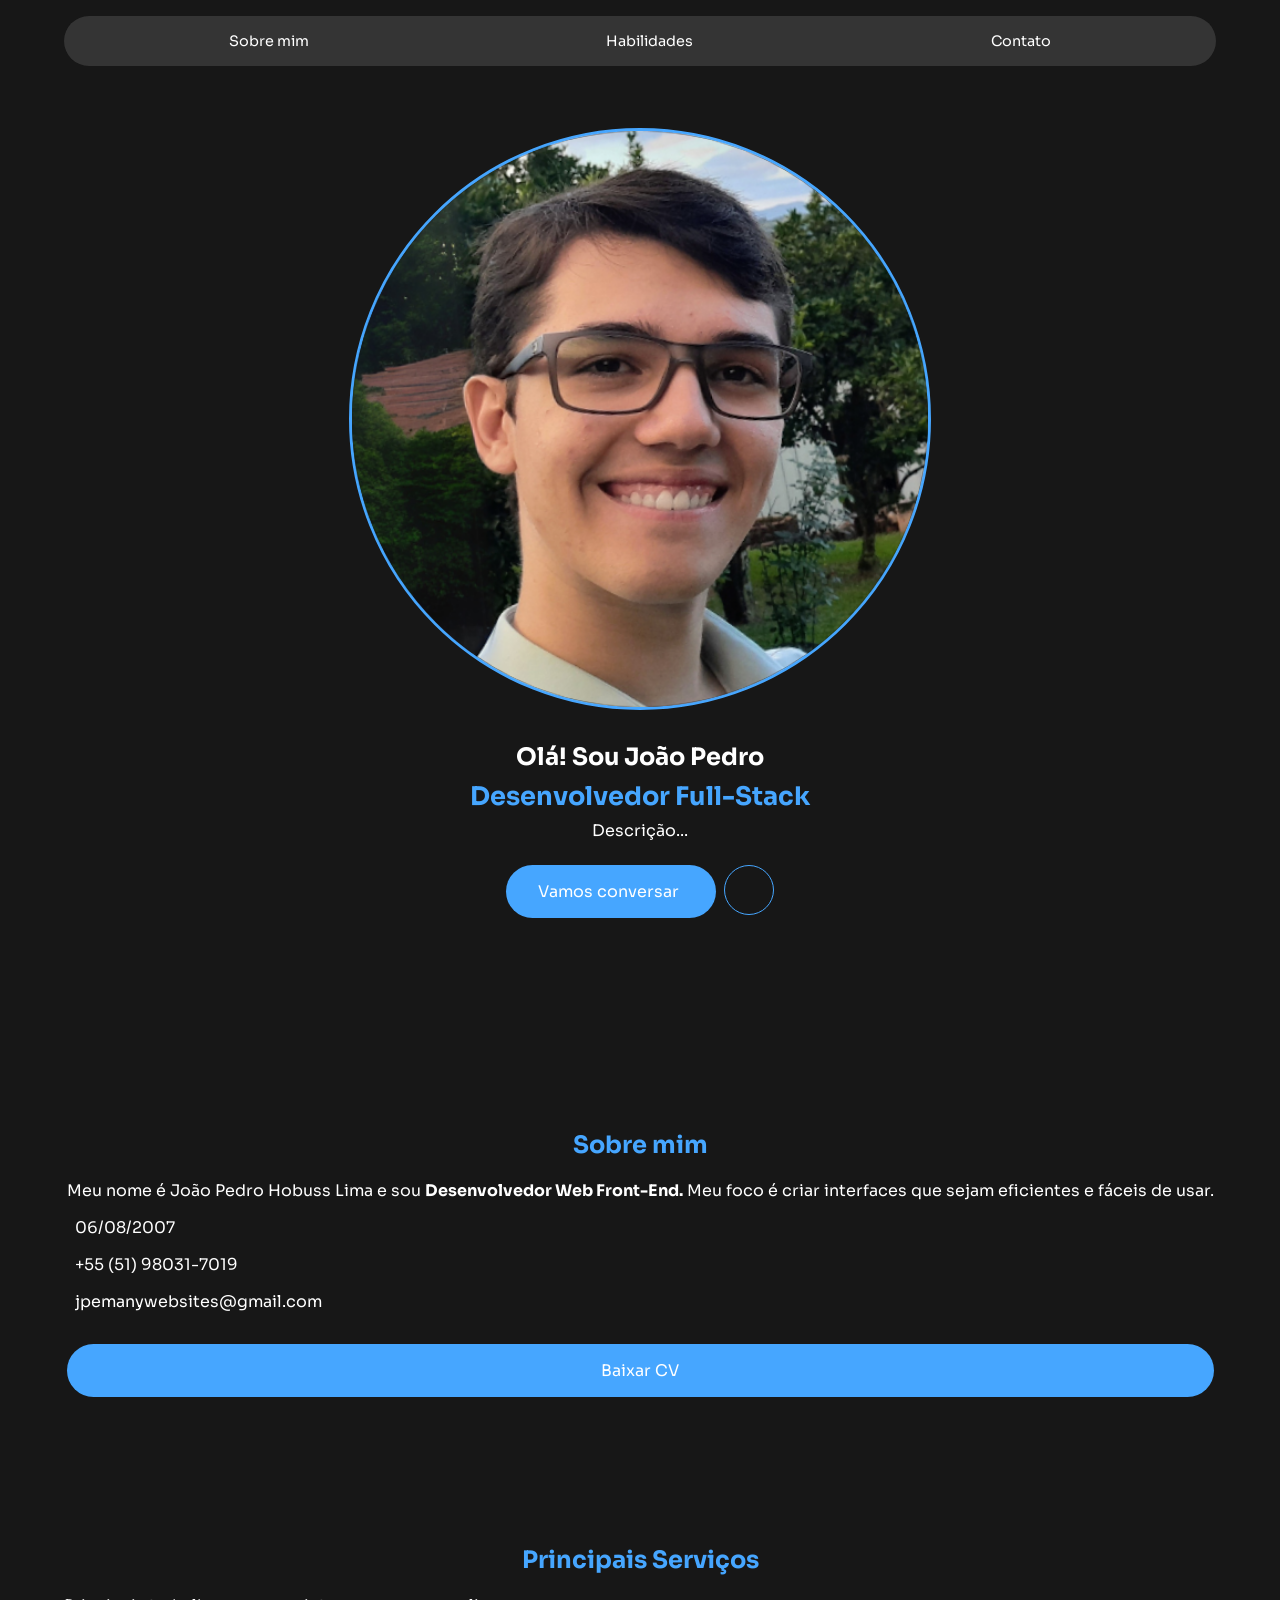
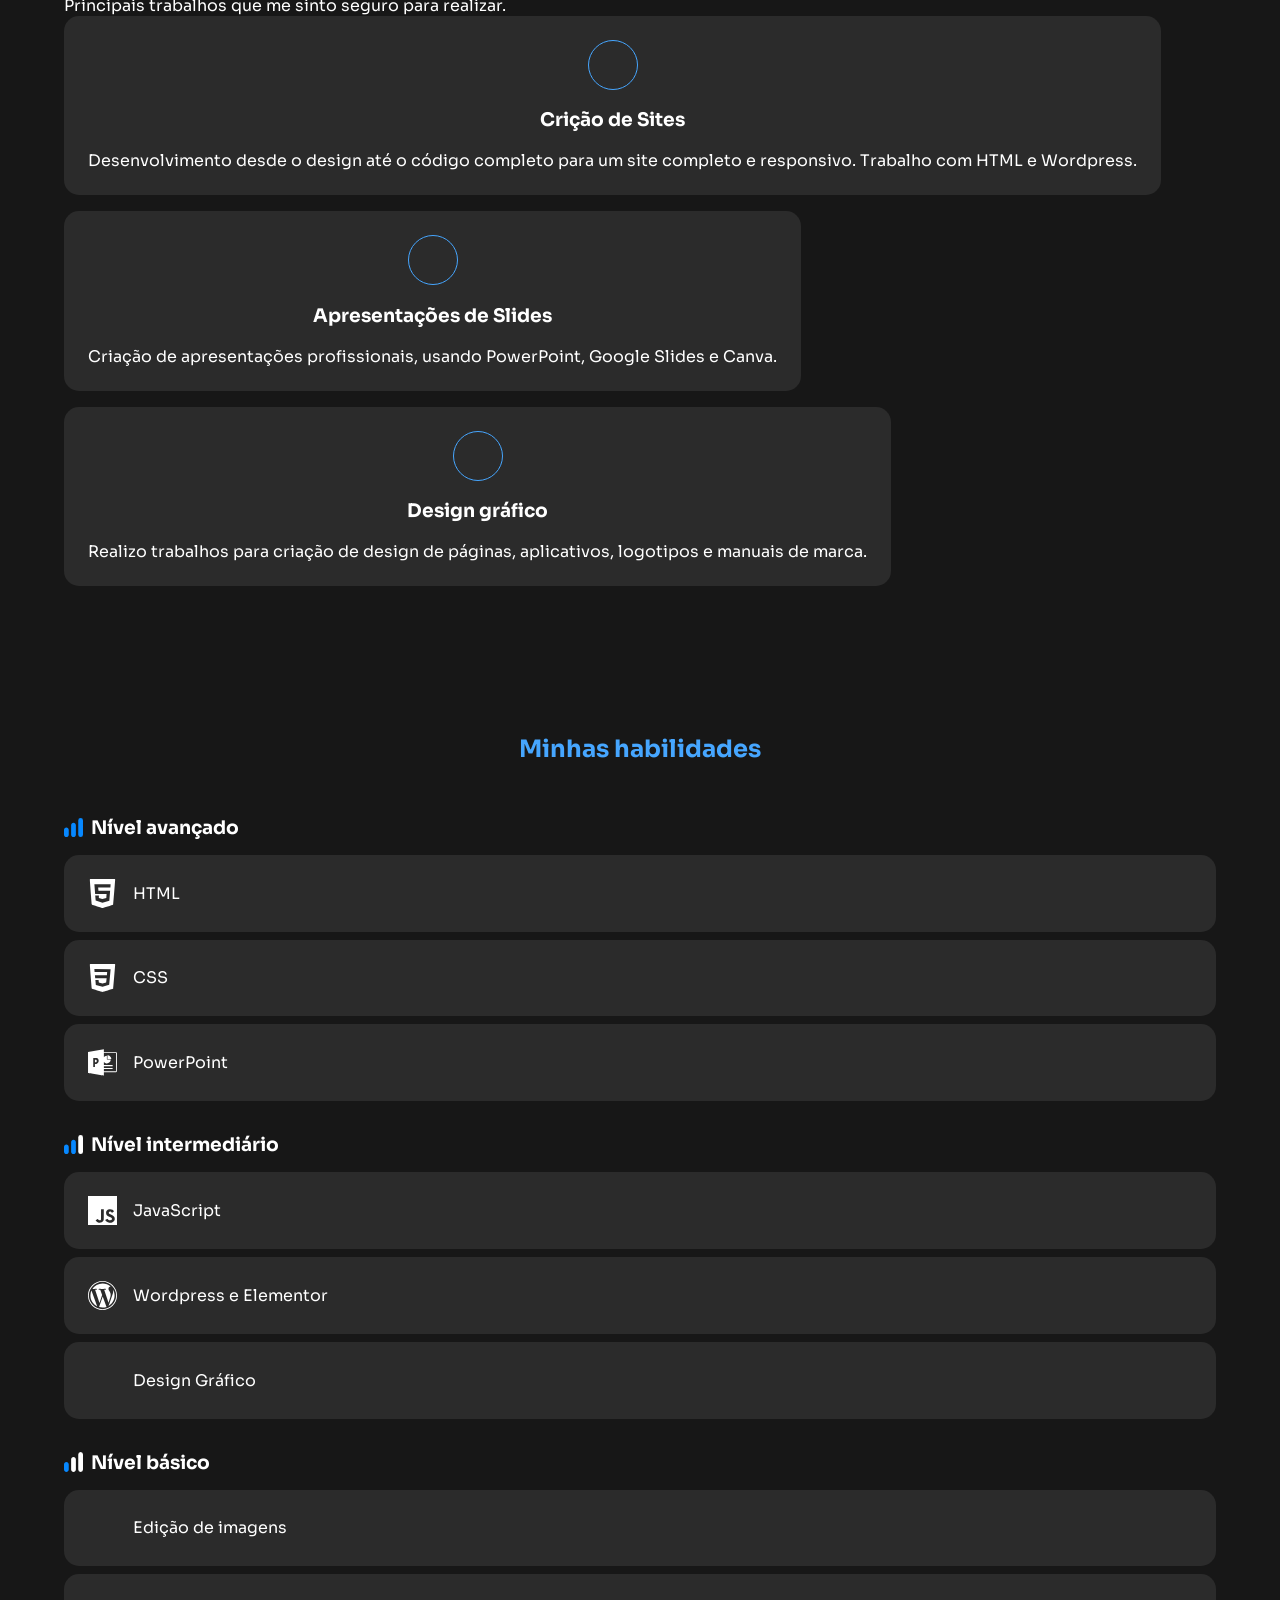
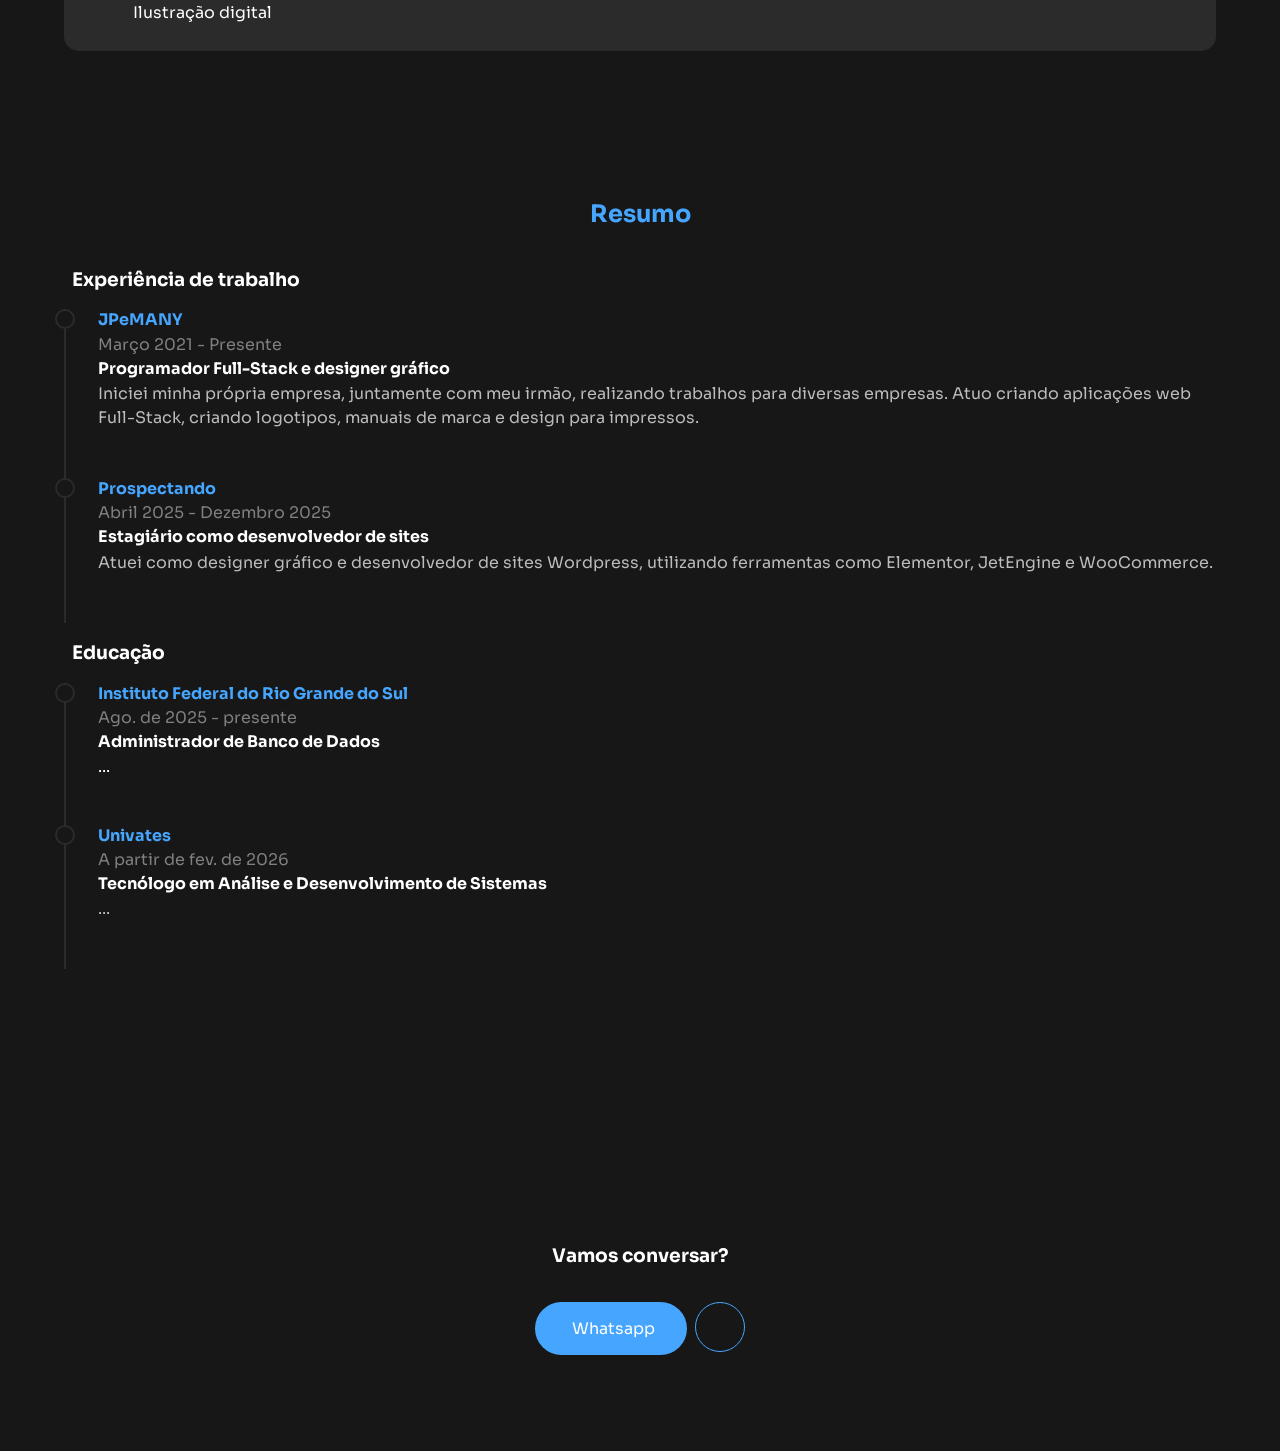
==== joao-pedro.html @ 13df7417 "Atualização" ====
<!DOCTYPE html>
<html lang="en">
<head>
    <meta charset="UTF-8">
    <meta name="viewport" content="width=device-width, initial-scale=1.0">
    <title>João Pedro</title>

    <link rel="stylesheet" type="text/css" href="estilos-gerais.css">
    <link rel="stylesheet" type="text/css" href="curriculo.css">
    <link rel='stylesheet' href='https://cdn-uicons.flaticon.com/3.0.0/uicons-regular-rounded/css/uicons-regular-rounded.css'>
    <link rel='stylesheet' href='https://cdn-uicons.flaticon.com/3.0.0/uicons-brands/css/uicons-brands.css'>
</head>
<body>
    <header>
        <a href="#sobre-mim">Sobre mim</a>
        <a href="#habilidades">Habilidades</a>
        <a href="#contato">Contato</a>
    </header>

    <main>
        <section id="capa">
            <div class="conteudo">
                <div class="imagem">
                    <img src="assets/foto-joao-pedro.webp" alt="João Pedro">
                </div>

                <div class="informacoes">
                    <h1>Olá! Sou João Pedro</h1>
                    <h1 class="segundo-texto">Desenvolvedor Full-Stack</h1>
                    <span>Descrição...</span>
                    <div class="botoes">
                        <a href="" class="botao botao-principal">Vamos conversar<i class="fi fi-rr-arrow-small-right"></i></a>
                        <a href="https://www.linkedin.com/in/jo%C3%A3o-pedro-hobuss-lima-9b1929381/" class="botao botao-linkedin"><i class="fi fi-brands-linkedin"></i></a>
                    </div>
                </div>
            </div>
        </section>

        <section id="sobre-mim">
            <div class="conteudo">
                <h2>Sobre mim</h2>
                <div class="informacoes">
                    <span>Meu nome é João Pedro Hobuss Lima e sou <b>Desenvolvedor Web Front-End.</b> Meu foco é criar interfaces que sejam eficientes e fáceis de usar.</span>
                    <div class="item-lista">
                        <i class="fi fi-rr-calendar"></i>
                        <span>06/08/2007</span>
                    </div>
                    <div class="item-lista">
                        <i class="fi fi-rr-phone-call"></i>
                        <span>+55 (51) 98031-7019</span>
                    </div>
                    <div class="item-lista">
                        <i class="fi fi-rr-envelope"></i>
                        <span>jpemanywebsites@gmail.com</span>
                    </div>
                    <a class="botao botao-principal" href="">Baixar CV</a>
                </div>
            </div>
        </section>

        <section id="servicos">
            <div class="conteudo">
                <h2>Principais Serviços</h2>
                <span>Principais trabalhos que me sinto seguro para realizar.</span>
                <div class="caixas">
                    <div class="caixa">
                        <div class="icon"><i class="fi fi-rr-browser"></i></div>
                        <h3>Crição de Sites</h3>
                        <span>Desenvolvimento desde o design até o código completo para um site completo e responsivo. Trabalho com HTML e Wordpress.</span>
                    </div>
                    <div class="caixa">
                        <div class="icon"><i class="fi fi-rr-presentation"></i></div>
                        <h3>Apresentações de Slides</h3>
                        <span>Criação de apresentações profissionais, usando PowerPoint, Google Slides e Canva.</span>
                    </div>
                    <div class="caixa">
                        <div class="icon"><i class="fi fi-rr-customize-computer"></i></div>
                        <h3>Design gráfico</h3>
                        <span>Realizo trabalhos para criação de design de páginas, aplicativos, logotipos e manuais de marca.</span>
                    </div>
                </div>
            </div>
        </section>

        <section id="habilidades">
            <div class="conteudo">
                <h2>Minhas habilidades</h2>
                <div class="blocoHabilidades">
                    <div class="titulo">
                        <img src="assets/icones/nivel-3.svg" alt="">
                        <h3>Nível avançado</h3>
                    </div>
                    <div class="caixa">
                        <img class="icon" src="assets/icones/html.svg" alt="">
                        <span>HTML</span>
                    </div>
                    <div class="caixa">
                        <img class="icon" src="assets/icones/css.svg" alt="">
                        <span>CSS</span>
                    </div>
                    <div class="caixa">
                        <img class="icon" src="assets/icones/powerpoint.svg" alt="">
                        <span>PowerPoint</span>
                    </div>
                </div>

                <div class="blocoHabilidades">
                    <div class="titulo">
                        <img src="assets/icones/nivel-2.svg" alt="">
                        <h3>Nível intermediário</h3>
                    </div>
                    <div class="caixa">
                        <img class="icon" src="assets/icones/javascript.svg" alt="">
                        <span>JavaScript</span>
                    </div>
                    <div class="caixa">
                        <img class="icon" src="assets/icones/wordpress.svg" alt="">
                        <span>Wordpress e Elementor</span>
                    </div>
                    <div class="caixa">
                        <i class="icon fi fi-rr-website-design"></i>
                        <span>Design Gráfico</span>
                    </div>
                </div>

                <div class="blocoHabilidades">
                    <div class="titulo">
                        <img class="icon" src="assets/icones/nivel-1.svg" alt="">
                        <h3>Nível básico</h3>
                    </div>
                    <div class="caixa">
                        <i class="icon fi fi-rr-copy-image"></i>
                        <span>Edição de imagens</span>
                    </div>
                    <div class="caixa">
                        <i class="icon fi fi-rr-paint-brush"></i>
                        <span>Ilustração digital</span>
                    </div>
                </div>
            </div>
        </section>

        <section id="resumo">
            <div class="conteudo">
                <h2>Resumo</h2>
                <div class="trabalho">
                    <div class="titulo">
                        <i class="fi fi-rr-briefcase"></i>
                        <h3>Experiência de trabalho</h3>
                    </div>
                    <div class="linha-tempo">
                        <div class="item">
                            <h4>JPeMANY</h4>
                            <span class="data">Março 2021 - Presente</span>
                            <h5>Programador Full-Stack e designer gráfico</h5>
                            <span class="descricao">Iniciei minha própria empresa, juntamente com meu irmão, realizando trabalhos para diversas empresas. Atuo criando aplicações web Full-Stack, criando logotipos, manuais de marca e design para impressos.</span>
                        </div>
                        <div class="item">
                            <h4>Prospectando</h4>
                            <span class="data">Abril 2025 - Dezembro 2025</span>
                            <h5>Estagiário como desenvolvedor de sites</h5>
                            <span class="descricao">Atuei como designer gráfico e desenvolvedor de sites Wordpress, utilizando ferramentas como Elementor, JetEngine e WooCommerce.</span>
                        </div>
                    </div>
                </div>

                <div class="estudo">
                    <div class="titulo">
                        <i class="fi fi-rr-book-bookmark"></i>
                        <h3>Educação</h3>
                    </div>
                    <div class="linha-tempo">
                        <div class="item">
                            <h4>Instituto Federal do Rio Grande do Sul</h4>
                            <span class="data">Ago. de 2025 - presente</span>
                            <h5>Administrador de Banco de Dados</h5>
                            <span>...</span>
                        </div>
                        <div class="item">
                            <h4>Univates</h4>
                            <span class="data">A partir de fev. de 2026</span>
                            <h5>Tecnólogo em Análise e Desenvolvimento de Sistemas</h5>
                            <span class="descricao">...</span>
                        </div>
                    </div>
                </div>
            </div>
        </section>

        <section class="portfolio"></section>

        <section id="contato">
            <div class="conteudo">
                <h3>Vamos conversar?</h3>
                <div class="botoes">
                    <a href="" class="botao botao-principal"><i class="fi fi-brands-whatsapp"></i></i>Whatsapp</a>
                    <a href="https://www.linkedin.com/in/jo%C3%A3o-pedro-hobuss-lima-9b1929381/" class="botao botao-linkedin"><i class="fi fi-brands-linkedin"></i></a>
                </div>
            </div>
        </section>
        
    </main>

    <footer></footer>
</body>
</html>
---- estilos-gerais.css ----
@import url('https://fonts.googleapis.com/css2?family=Sora:wght@100..800&display=swap');

:root {
    --fonte-titulo: 'Sora', Arial, Helvetica, sans-serif;
    --fonte-corpo:'Sora', Arial, Helvetica, sans-serif;

    --border-radius: 15px;

    /* --cor-principal: #258ac9; */
    --cor-principal: #46a6ff;

    --azul-texto: #7bd1e3;

    --cinza-1: #171717;
    --cinza-2: #2b2b2b;
    --cinza-3: #515151;
    --cinza-4: #808080;
    --cinza-5: #bcbcbc;
}

body {
    margin: 0;
    font-family: var(--fonte-corpo);
    display: flex;
    flex-direction: column;
    align-items: center;
}

header {
    display: flex;
    align-items: center;
    justify-content: space-around;
    position: fixed;
    background-color: hsla(0, 0%, 32%, 0.5);
    -webkit-backdrop-filter: blur(10px);
    backdrop-filter: blur(10px);
    border-radius: 500px;
    width: 90%;
    padding: 1rem;
    margin-top: 1rem;
    box-sizing: border-box;
    color: white;
    font-size: 0.9rem;
    z-index: 5;
}

main {
    background-color: var(--cinza-2);
    color: white;
    width: 100%;
}

section {
    padding: 4rem 5%;
    display: flex;
    align-items: center;
    justify-content: center;
    background-color: var(--cinza-1);
    box-sizing: border-box;
}

a {
    text-decoration: none;
    color: inherit;
}

i {
    display: flex;
    align-items: center;
    justify-content: center;
}

h2 {
    text-align: center;
}

.conteudo {
    width: 100%;
    max-width: 1200px;
}

.botao {
    padding: 1rem 2rem;
    border: none;
    border-radius: 500px;
    color: white;
    font-family: var(--fonte-corpo);
    font-size: 1rem;
    display: flex;
    align-items: center;
    justify-content: center;
    cursor: pointer;
    gap: 0.3rem;
}
    .botao-principal {
        background-color: var(--cor-principal);
    }
    .botao-secundario {
        border: solid 1px var(--cor-principal);
    }
---- curriculo.css ----
h2 {
    color: var(--cor-principal);
}

#capa .conteudo {
    display: flex;
    flex-direction: column;
    justify-content: center;
    align-items: center;
    padding: 4rem 0;
    text-align: center;
}
    #capa .imagem {
        width: 50%;
        margin-bottom: 2rem;
        border: 3px solid var(--cor-principal);
        border-radius: 50%;
        aspect-ratio: 1/1;
        display: flex;
        justify-content: center;
        align-items: center;
    }
        #capa .imagem img {
            width: 100%;
        }

    #capa .informacoes {
        display: flex;
        flex-direction: column;
        gap: 0.5rem;
    }
        #capa h1 {
            margin: 0;
        }
        #capa .segundo-texto {
            color: var(--cor-principal);
            font-size: 1.6rem;
        }

        #capa .botoes {
            margin-top: 1rem;
            display: flex;
            justify-content: center;
            gap: 0.5rem;
        }
        #capa .botoes .botao-linkedin {
            position: relative;
            display: block;
            width: 3rem;
            height: 3rem;
            padding: 0;
            border: 1px solid var(--cor-principal);
        }
        #capa .botoes .botao-linkedin i {
            position: absolute;
            top: 50%;
            left: 50%;
            transform: translate(-50%, -50%);
            font-size: 1.2rem;
            color: var(--cor-principal);
        }



#sobre-mim .conteudo {
    display: flex;
    flex-direction: column;
    align-items: center;
}
    #sobre-mim .informacoes {
        display: flex;
        flex-direction: column;
        gap: 1rem;
    }
        #sobre-mim .item-lista {
            display: flex;
            align-items: center;
            gap: 0.5rem;
        }
        #sobre-mim .item-lista i {
            color: var(--cor-principal);
        }
        #sobre-mim .botao {
            margin-top: 1rem
        }




#servicos .caixas {
    display: flex;
    flex-wrap: wrap;
    gap: 1rem;
}
    #servicos .caixas .caixa {
        display: flex;
        flex-direction: column;
        align-items: center;
        background-color: var(--cinza-2);
        padding: 1.5rem;
        border-radius: var(--border-radius);
        text-align: center;
    }
        #servicos .caixas .caixa .icon {
            width: 3rem;
            height: 3rem;
            display: flex;
            justify-content: center;
            align-items: center;
            border-radius: 50%;
            border: 1px solid var(--cor-principal);
            color: var(--cor-principal);
        }


#habilidades .conteudo {
    display: flex;
    flex-direction: column;
    align-items: center;
    gap: 1rem;
}
    #habilidades .blocoHabilidades {
        width: 100%;
        display: flex;
        flex-direction: column;
        gap: 0.5rem;
    }
    #habilidades .titulo {
        display: flex;
        gap: 0.5rem;
        align-items: center;
        margin: 1rem 0 0.5rem 0;
    }
        #habilidades .titulo img {
            width: 1.2rem;
            height: 1.2rem;
        }
        #habilidades .titulo h3 {
            margin: 0;
        }
    #habilidades .caixa {
        display: flex;
        align-items: center;
        gap: 1rem;
        width: 100%;
        background-color: var(--cinza-2);
        border-radius: var(--border-radius);
        padding: 1.5rem;
        box-sizing: border-box;
    }
        #habilidades .caixa .icon {
            width: 1.8rem;
            height: 1.8rem;
            color: white;
            font-size: 1.8rem;
        }


        


#resumo .titulo {
    display: flex;
    align-items: center;
    gap: 0.5rem;
}
    #resumo .linha-tempo {
        gap: 0;
    }
        #resumo .linha-tempo .item {
            position: relative;
            display: flex;
            flex-direction: column;
            padding: 0 0 3rem 2rem;
            border-left: 2px solid var(--cinza-2);
            gap: 0.2rem;
        }
        #resumo .linha-tempo .item::after {
            content: '';
            position: absolute;
            left: calc(-0.5rem - 3px);
            top: 0;
            background-color: var(--cinza-1);
            width: 1rem;
            height: 1rem;
            border: 2px solid var(--cinza-2);
            border-radius: 50%;
        }
            #resumo .linha-tempo .item h4 {
                margin: 0;
                color: var(--cor-principal);
            }
            #resumo .linha-tempo .item .data {
                color: var(--cinza-4);
            }
            #resumo .linha-tempo .item h5 {
                font-size: 1rem;
                margin: 0;
            }
            #resumo .linha-tempo .item .descricao {
                color: var(--cinza-5);
                line-height: 1.5em;
            }


#contato .conteudo {
    display: flex;
    flex-direction: column;
    align-items: center;
    gap: 1rem;
    padding-bottom: 2rem;
}
    #contato .botoes {
        display: flex;
        justify-content: center;
        gap: 0.5rem;
    }
        #contato .botoes .botao-linkedin {
            position: relative;
            display: block;
            width: 3rem;
            height: 3rem;
            padding: 0;
            border: 1px solid var(--cor-principal);
        }
        #contato .botoes .botao-linkedin i {
            position: absolute;
            top: 50%;
            left: 50%;
            transform: translate(-50%, -50%);
            font-size: 1.2rem;
            color: var(--cor-principal);
        }
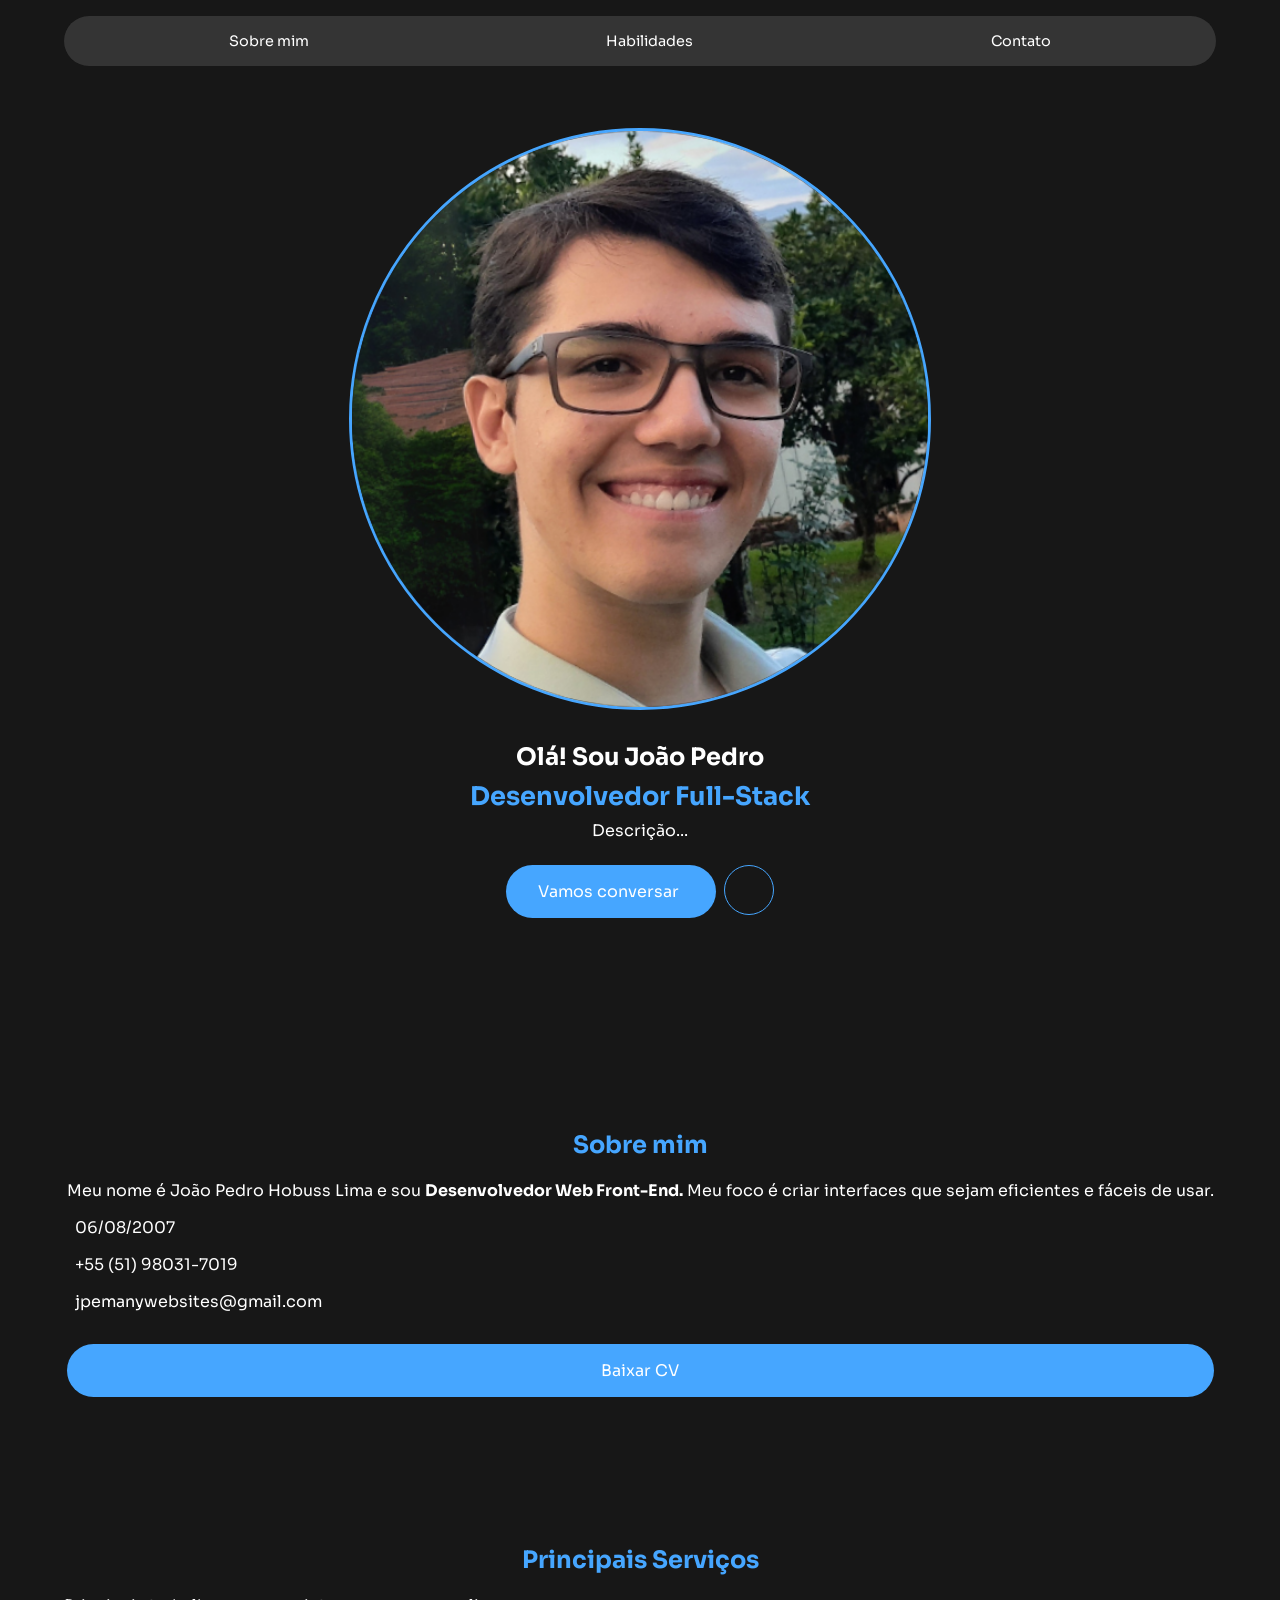
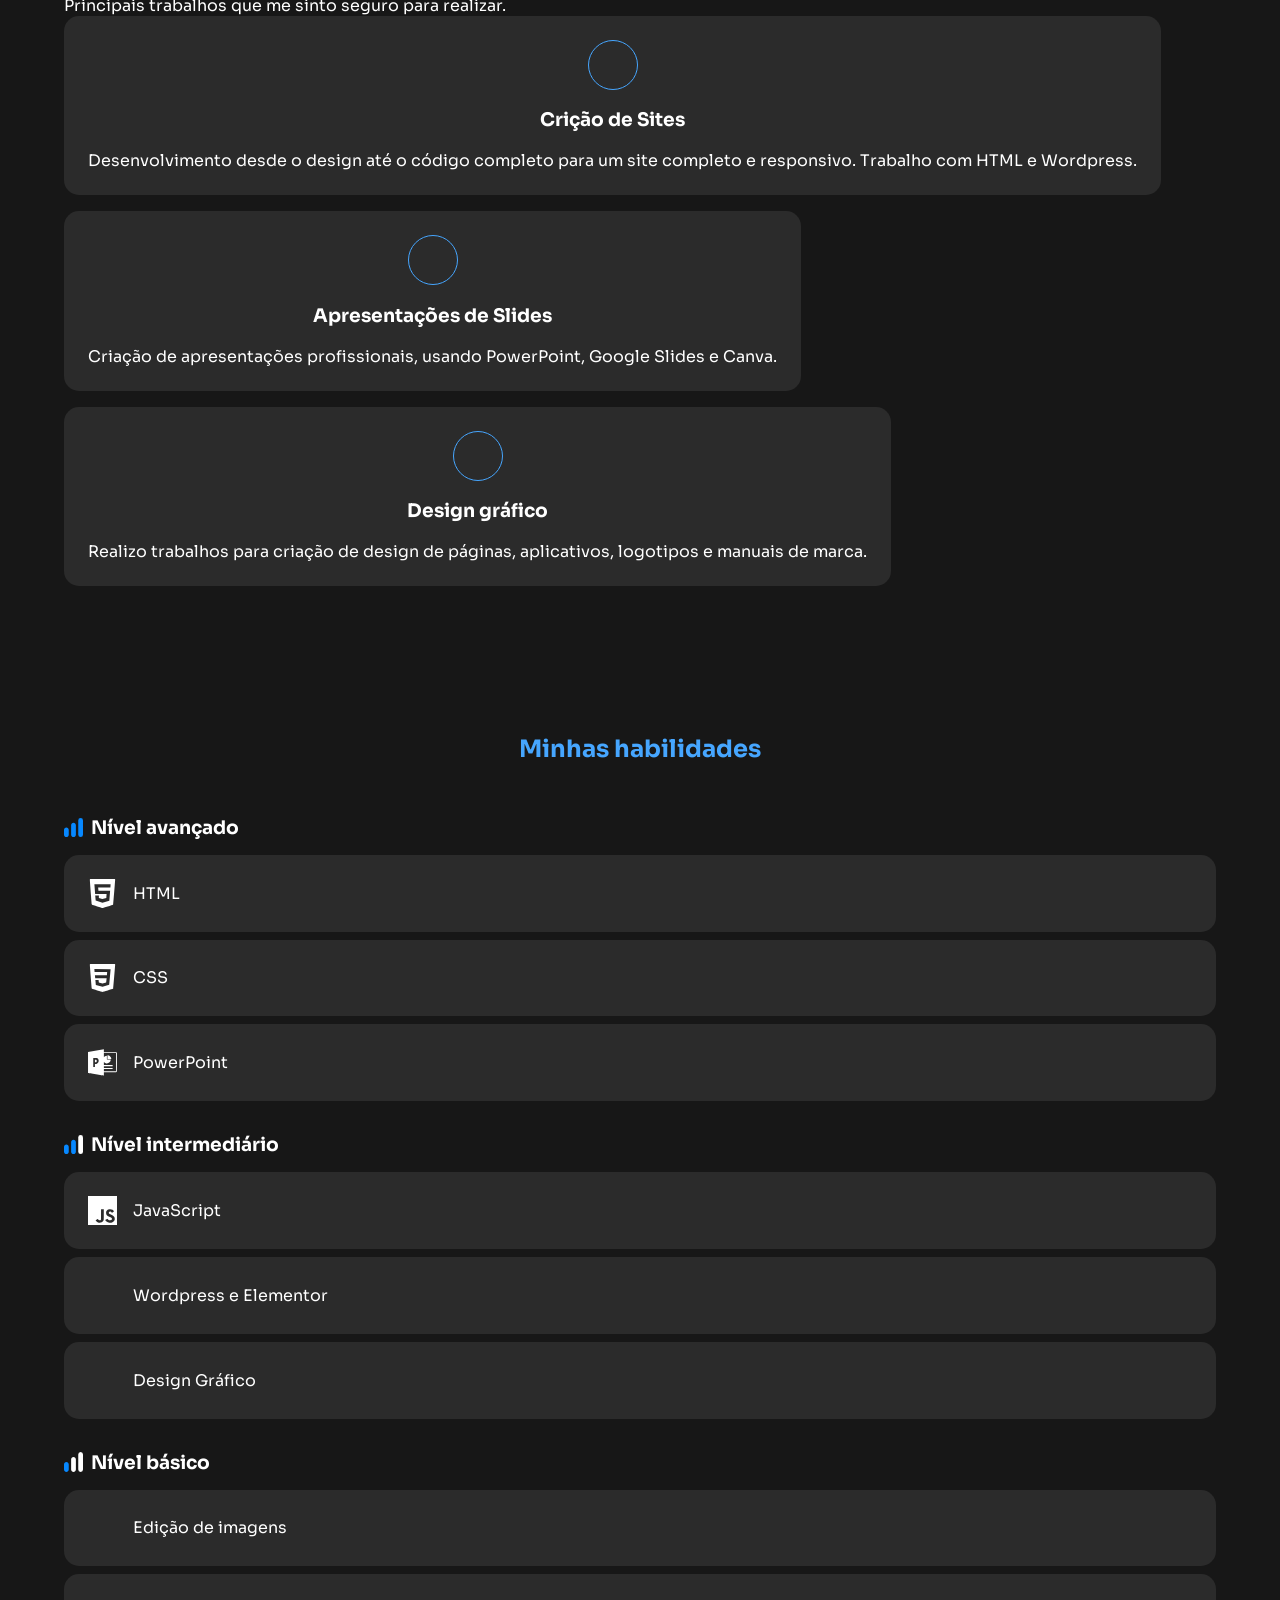
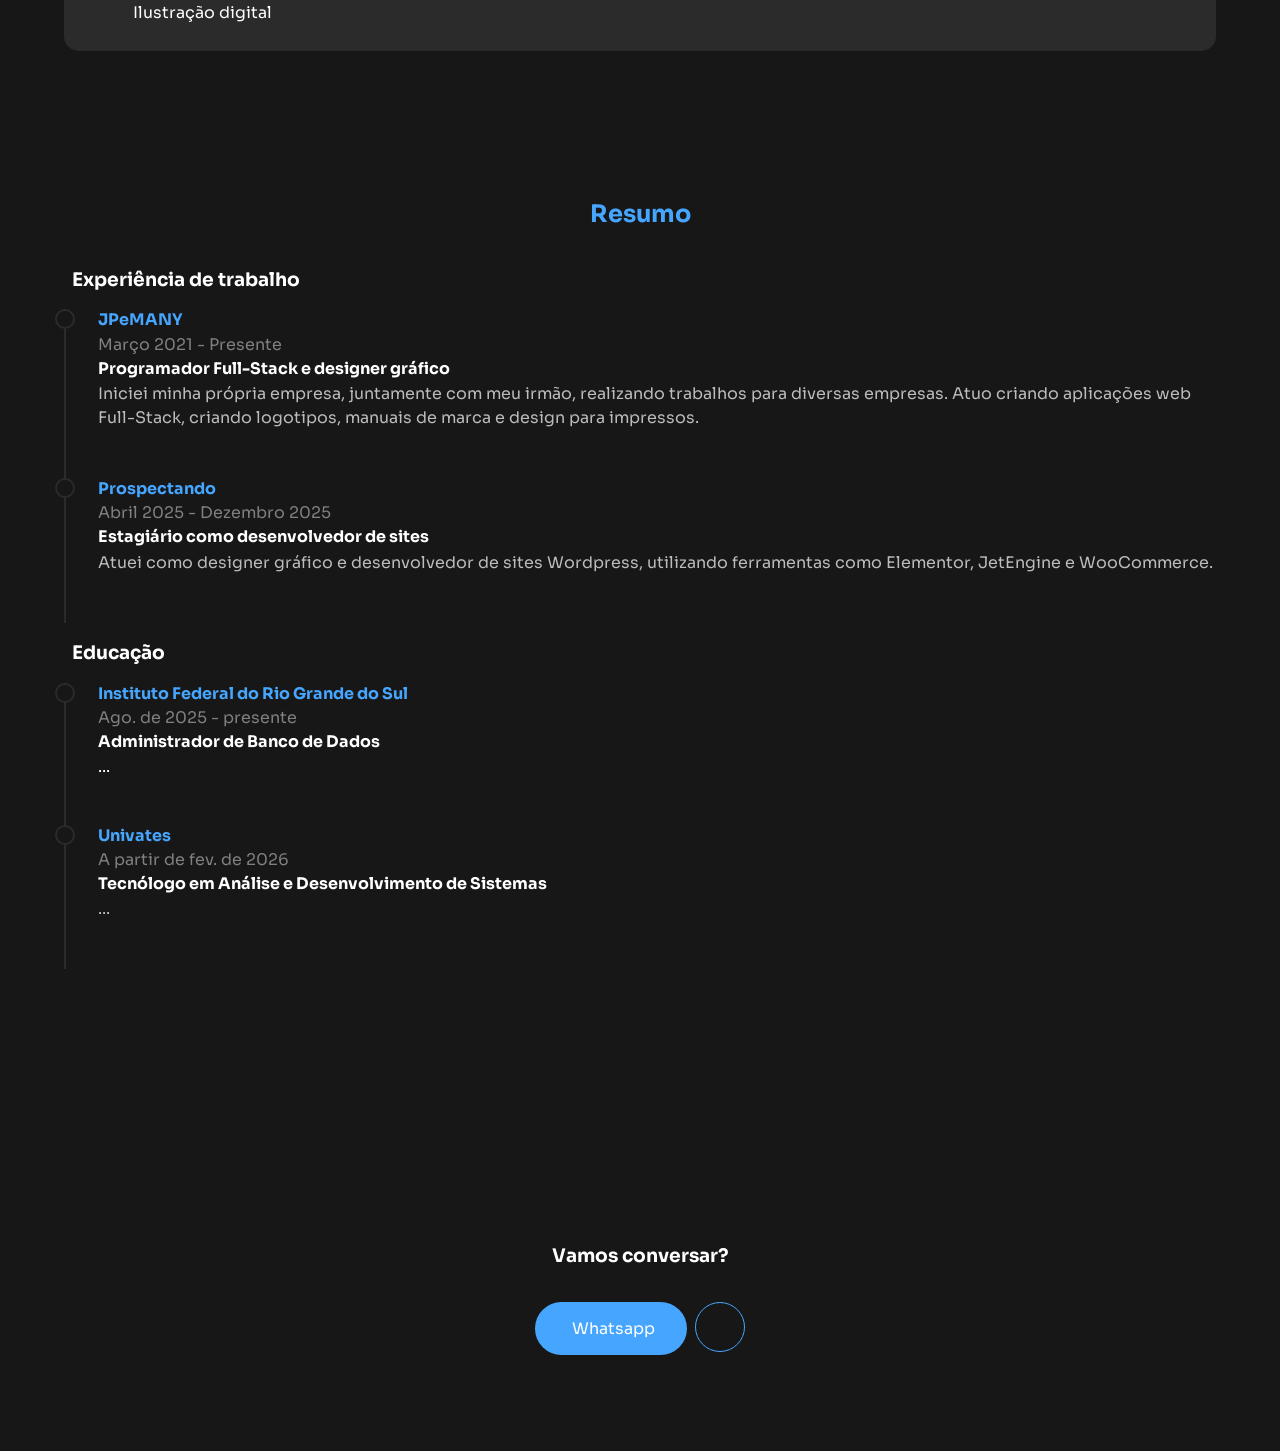
==== commit 286fdc2b: "Atualizações" ====
--- a/joao-pedro.html
+++ b/joao-pedro.html
@@ -114,7 +114,7 @@
                         <span>JavaScript</span>
                     </div>
                     <div class="caixa">
-                        <img class="icon" src="assets/icones/wordpress.svg" alt="">
+                        <i class="icon fi fi-brands-wordpress"></i>
                         <span>Wordpress e Elementor</span>
                     </div>
                     <div class="caixa">
